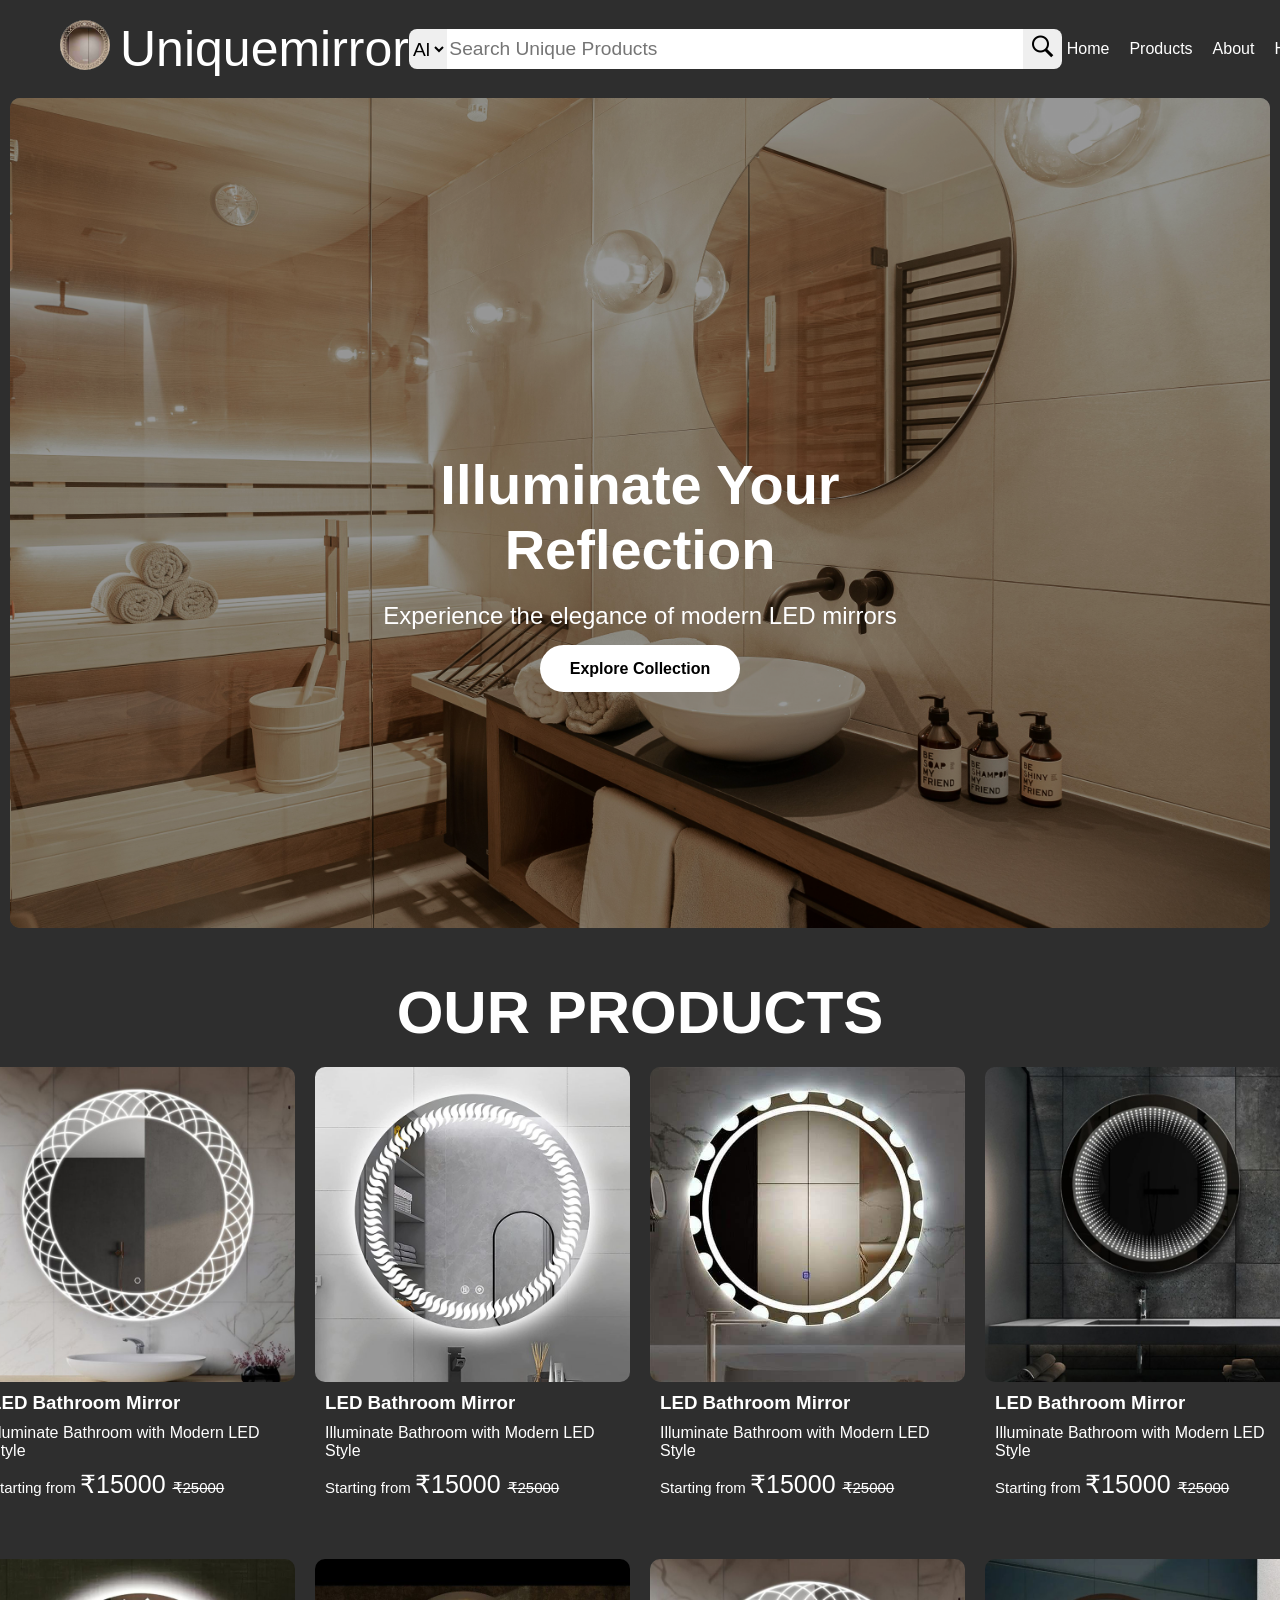
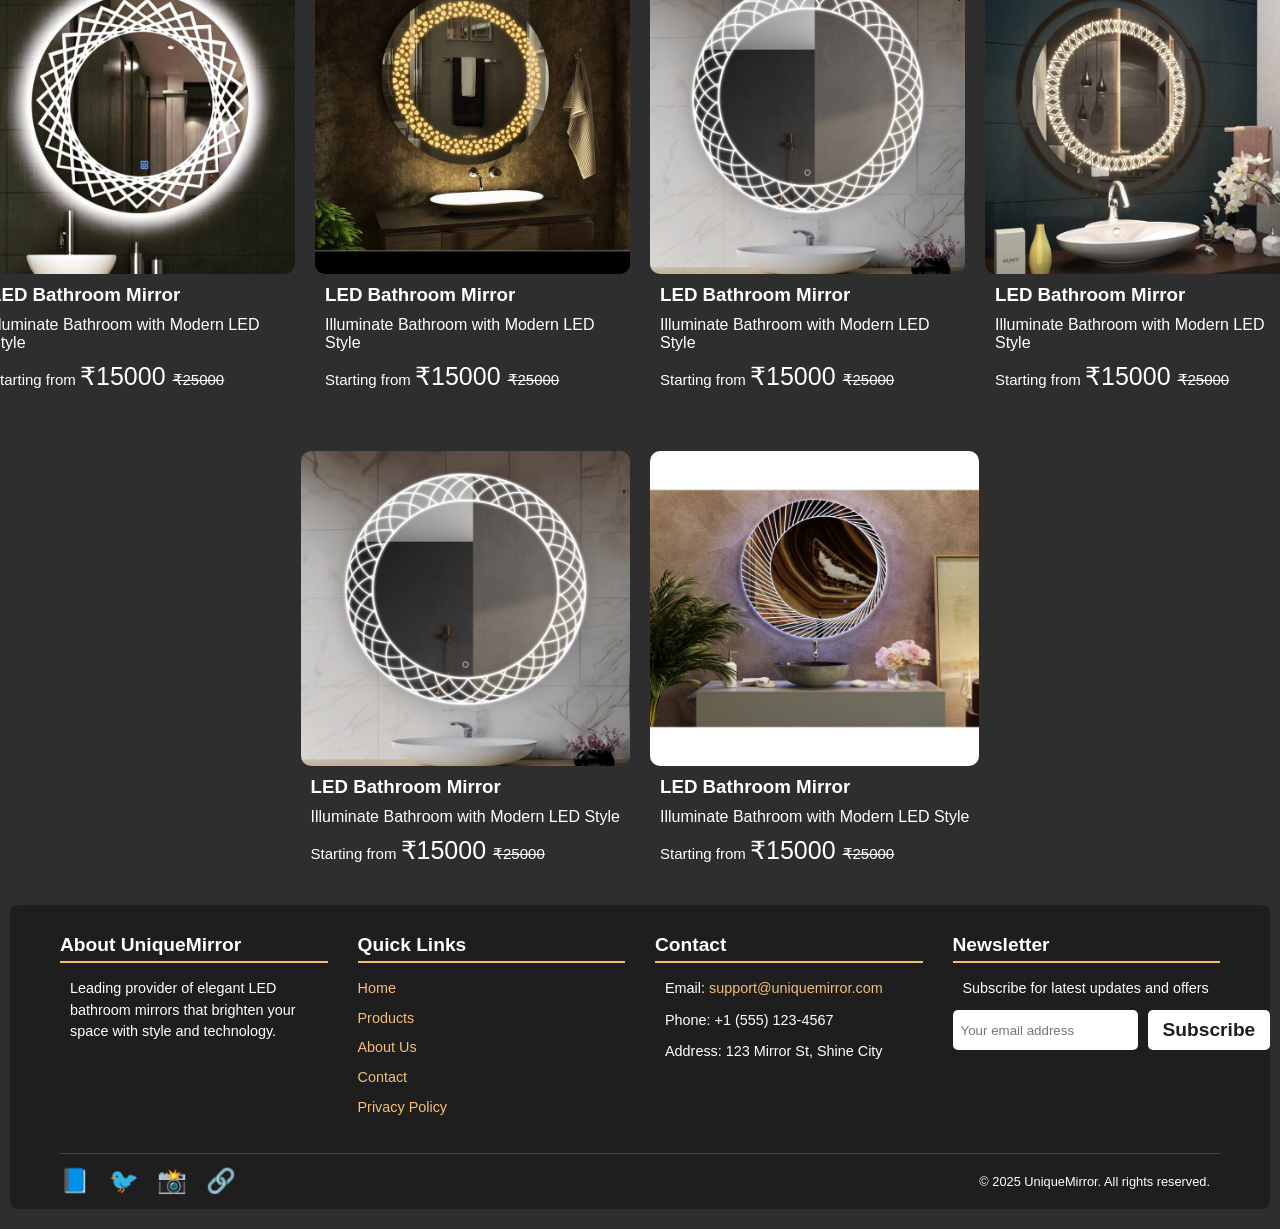
==== index.html @ f6c8e983 "Add files via upload" ====
<!DOCTYPE html>
<html lang="en">

<head>
  <meta charset="UTF-8">
  <meta name="viewport" content="width=device-width, initial-scale=1.0">
  <title>Unique Mirror</title>
  <link rel="stylesheet" href="css/style.css">
</head>

<body>

  <div id="navbar">
    <div id="logo-container">
      <div id="logo">
        <img src="images/logo.jpg" alt="Company logo">
      </div>
      <div id="company-name">
        Uniquemirror
      </div>
    </div>
    <div id="search">
      <select name="" id="">
        <option value="">All</option>
      </select>
      <input type="search" id="search-input" placeholder="Search Unique Products">
      <button><img src="images/search.png" alt=""></button>
    </div>
    <div id="nav-icons">
      <a href="">Home</a>
      <a href="">Products</a>
      <a href="">About</a>
      <a href="">Help</a>
      <a href="">Support</a>
    </div>
  </div>

  <div id="front-banner">
    <div class="banner-overlay">
      <div class="banner-content">
        <h1 class="banner-title">Illuminate Your Reflection</h1>
        <p class="banner-subtitle">Experience the elegance of modern LED mirrors</p>
        <a href="#products" class="banner-btn">Explore Collection</a>
      </div>
    </div>
  </div>


  <h1>
    OUR PRODUCTS
  </h1>
  <div id="products-container">
    <div class="product-row">
      <div class="product">
        <img src="images/f1.jpg" alt="">
        <div class="product-desc">
          <h3 class="title">
            LED Bathroom Mirror
          </h3>
          <p>
            Illuminate Bathroom with Modern LED Style
          </p>
          <div class="price">
            <span style="font-size: 15px;">Starting from </span>&#8377;15000 <span
              style="font-size: 15px;"><del>&#8377;25000</del></span>
          </div>
        </div>
      </div>
      <div class="product">
        <img src="images/f2.jpg" alt="">
        <div class="product-desc">
          <h3 class="title">
            LED Bathroom Mirror
          </h3>
          <p>
            Illuminate Bathroom with Modern LED Style
          </p>
          <div class="price">
            <span style="font-size: 15px;">Starting from </span>&#8377;15000 <span
              style="font-size: 15px;"><del>&#8377;25000</del></span>
          </div>
        </div>
      </div>
      <div class="product">
        <img src="images/f3.jpg" alt="">
        <div class="product-desc">
          <h3 class="title">
            LED Bathroom Mirror
          </h3>
          <p>
            Illuminate Bathroom with Modern LED Style
          </p>
          <div class="price">
            <span style="font-size: 15px;">Starting from </span>&#8377;15000 <span
              style="font-size: 15px;"><del>&#8377;25000</del></span>
          </div>
        </div>
      </div>
      <div class="product">
        <img src="images/f4.jpeg" alt="">
        <div class="product-desc">
          <h3 class="title">
            LED Bathroom Mirror
          </h3>
          <p>
            Illuminate Bathroom with Modern LED Style
          </p>
          <div class="price">
            <span style="font-size: 15px;">Starting from </span>&#8377;15000 <span
              style="font-size: 15px;"><del>&#8377;25000</del></span>
          </div>
        </div>
      </div>
    </div>
    <div class="product-row">
      <div class="product">
        <img src="images/f7.jpg" alt="">
        <div class="product-desc">
          <h3 class="title">
            LED Bathroom Mirror
          </h3>
          <p>
            Illuminate Bathroom with Modern LED Style
          </p>
          <div class="price">
            <span style="font-size: 15px;">Starting from </span>&#8377;15000 <span
              style="font-size: 15px;"><del>&#8377;25000</del></span>
          </div>
        </div>
      </div>
      <div class="product">
        <img src="images/f8.jpg" alt="">
        <div class="product-desc">
          <h3 class="title">
            LED Bathroom Mirror
          </h3>
          <p>
            Illuminate Bathroom with Modern LED Style
          </p>
          <div class="price">
            <span style="font-size: 15px;">Starting from </span>&#8377;15000 <span
              style="font-size: 15px;"><del>&#8377;25000</del></span>
          </div>
        </div>
      </div>
      <div class="product">
        <img src="images/f1.jpg" alt="">
        <div class="product-desc">
          <h3 class="title">
            LED Bathroom Mirror
          </h3>
          <p>
            Illuminate Bathroom with Modern LED Style
          </p>
          <div class="price">
            <span style="font-size: 15px;">Starting from </span>&#8377;15000 <span
              style="font-size: 15px;"><del>&#8377;25000</del></span>
          </div>
        </div>
      </div>
      <div class="product">
        <img src="images/f10.jpg" alt="">
        <div class="product-desc">
          <h3 class="title">
            LED Bathroom Mirror
          </h3>
          <p>
            Illuminate Bathroom with Modern LED Style
          </p>
          <div class="price">
            <span style="font-size: 15px;">Starting from </span>&#8377;15000 <span
              style="font-size: 15px;"><del>&#8377;25000</del></span>
          </div>
        </div>
      </div>
    </div>
    <div class="product-row">
      <div class="product">
        <img src="images/f1.jpg" alt="">
        <div class="product-desc">
          <h3 class="title">
            LED Bathroom Mirror
          </h3>
          <p>
            Illuminate Bathroom with Modern LED Style
          </p>
          <div class="price">
            <span style="font-size: 15px;">Starting from </span>&#8377;15000 <span
              style="font-size: 15px;"><del>&#8377;25000</del></span>
          </div>
        </div>
      </div>
      <div class="product">
        <img src="images/f6.jpg" alt="">
        <div class="product-desc">
          <h3 class="title">
            LED Bathroom Mirror
          </h3>
          <p>
            Illuminate Bathroom with Modern LED Style
          </p>
          <div class="price">
            <span style="font-size: 15px;">Starting from </span>&#8377;15000 <span
              style="font-size: 15px;"><del>&#8377;25000</del></span>
          </div>
        </div>
      </div>
    </div>
  </div>


  <footer id="site-footer">
    <div class="footer-container">
      <div class="footer-section about">
        <h3>About UniqueMirror</h3>
        <p>Leading provider of elegant LED bathroom mirrors that brighten your space with style and technology.</p>
      </div>

      <div class="footer-section links">
        <h3>Quick Links</h3>
        <ul>
          <li><a href="#home">Home</a></li>
          <li><a href="#products">Products</a></li>
          <li><a href="#about">About Us</a></li>
          <li><a href="#contact">Contact</a></li>
          <li><a href="#privacy">Privacy Policy</a></li>
        </ul>
      </div>

      <div class="footer-section contact">
        <h3>Contact</h3>
        <p>Email: <a href="mailto:support@uniquemirror.com">support@uniquemirror.com</a></p>
        <p>Phone: +1 (555) 123-4567</p>
        <p>Address: 123 Mirror St, Shine City</p>
      </div>

      <div class="footer-section newsletter">
        <h3>Newsletter</h3>
        <p>Subscribe for latest updates and offers</p>
        <form id="newsletter-form">
          <input type="email" placeholder="Your email address" required />
          <button type="submit">Subscribe</button>
        </form>
      </div>
    </div>

    <div class="footer-bottom">
      <div class="social-icons">
        <a href="#" aria-label="Facebook">📘</a>
        <a href="#" aria-label="Twitter">🐦</a>
        <a href="#" aria-label="Instagram">📸</a>
        <a href="#" aria-label="LinkedIn">🔗</a>
      </div>
      <p>&copy; 2025 UniqueMirror. All rights reserved.</p>
    </div>
  </footer>


  <script src="js/jquery-min-3.7.1.js"></script>
  <script src="js/script.js"></script>
</body>

</html>
---- css/style.css ----
body {
    background-color: #2e2e2e;
    margin: 0;
    padding: 0;
    font-family: Arial, Helvetica, sans-serif;
}

/*----------Navbar Design----------------*/
#navbar {
    color: white;
    border-radius: 10px;
    padding: 10px 50px;
    margin: 10px;
    display: flex;
    flex-direction: row;
    align-content: center;
    justify-content: space-between;
}

#navbar #logo-container {
    display: flex;
    flex-direction: row;
    align-content: center;
    column-gap: 10px;
}

#navbar #logo-container #logo img {
    height: 50px;
    width: 50px;
    border-radius: 100px;
}

#navbar #logo-container #company-name {
    font-size: 50px;
}

#navbar #search {
    display: flex;
    align-items: center;
}

#navbar #search input,
select,
button {
    width: 45vw;
    font-size: larger;
    outline: none;
    border: none;
    height: 4.5vh;
}

#navbar #search select {
    width: 3vw;
    border-top-left-radius: 8px;
    border-bottom-left-radius: 8px;
}

#navbar #search button {
    width: 3vw;
    border-top-right-radius: 8px;
    border-bottom-right-radius: 8px;
}

#navbar #search button img {
    height: 25px;
    width: 25px;
}

#navbar #search select:hover,
button:hover {
    cursor: pointer;
}

#navbar #nav-icons {
    display: flex;
    flex-direction: row;
    column-gap: 10px;
    align-items: center;
}


#navbar #nav-icons a {
    color: white;
    text-decoration: none;
    padding: 5px;
    border-radius: 5px;
}

#navbar #nav-icons a:hover {
    color: black;
    background-color: white;
}

/*-------------------Front Banner Design-----------------------*/
#front-banner {
    position: relative;
    padding: 10px 50px;
    margin: 10px;
    height: 90vh;
    border-radius: 10px;
    background-image: url("../images/front-banner.jpg");
    background-size: cover;
    background-position: center;
    background-repeat: no-repeat;
    display: flex;
    align-items: center;
    justify-content: center;
    color: white;
}

.banner-overlay {
    position: absolute;
    top: 0;
    left: 0;
    height: 100%;
    width: 100%;
    background-color: rgba(0, 0, 0, 0.4);
    /* overlay */
    border-radius: 10px;
}

.banner-content {
    position: absolute;
    bottom: 250px;
    left: 50%;
    transform: translateX(-50%);
    text-align: center;
    z-index: 1;
    max-width: 80%;
}

.banner-title {
    font-size: 3.5rem;
    margin-bottom: 20px;
    font-weight: bold;
}

.banner-subtitle {
    font-size: 1.5rem;
    margin-bottom: 30px;
}

.banner-btn {
    padding: 15px 30px;
    background-color: white;
    color: black;
    text-decoration: none;
    font-weight: bold;
    border-radius: 30px;
    transition: background-color 0.3s ease;
}

.banner-btn:hover {
    background-color: #e6b800;
}

/*--------- Posts---------------*/
#products-container {
    padding: 10px 50px;
    margin: 10px;
    display: flex;
    flex-direction: column;
    row-gap: 50px;
    align-items: center;
}

h1 {
    font-size: 60px;
    color: white;
    text-align: center;
    padding: 0;
    margin: 0;
    margin-top: 50px;
}

#products-container .product-row {
    display: flex;
    flex-direction: row;
    justify-content: center;
    column-gap: 20px;
    margin: 0;
    padding: 0;
    min-width: 80vw;
}

#products-container .product-row .product {
    display: flex;
    flex-direction: column;
}

#products-container .product-row .product img {
    height: 315px;
    width: auto;
    border-radius: 10px;
}

#products-container .product-row .product .product-desc .title,
p,
.price {
    color: white;
    margin: 10px;
}

#products-container .product-row .product .product-desc .price {
    font-size: 25px;
}

/*---------footer------------------*/
#site-footer {
    background-color: #1e1e1e;
    color: #ffffff;
    padding: 10px 50px;
    margin: 20px 10px;
    border-radius: 8px;
    font-family: Arial, sans-serif;
}

.footer-container {
    display: flex;
    flex-wrap: wrap;
    justify-content: space-between;
    gap: 30px;
    margin-bottom: 20px;
}

.footer-section {
    flex: 1 1 200px;
    min-width: 180px;
}

.footer-section h3 {
    margin-bottom: 15px;
    font-size: 1.2rem;
    border-bottom: 2px solid #f4bf75;
    padding-bottom: 5px;
}

.footer-section p,
.footer-section ul {
    font-size: 0.9rem;
    line-height: 1.5;
}

.footer-section ul {
    list-style: none;
    padding: 0;
}

.footer-section ul li {
    margin-bottom: 8px;
}

.footer-section ul li a {
    color: #f4bf75;
    text-decoration: none;
}

.footer-section ul li a:hover {
    text-decoration: underline;
}

.footer-section a {
    color: #f4bf75;
    text-decoration: none;
}

.footer-section a:hover {
    text-decoration: underline;
}

#newsletter-form {
    display: flex;
    gap: 10px;
}

#newsletter-form input[type="email"] {
    flex: 1;
    padding: 8px;
    border-radius: 5px;
    border: none;
}

#newsletter-form button {
    padding: 8px 15px;
    border: none;
    background-color: white;
    color: #1e1e1e;
    font-weight: bold;
    border-radius: 5px;
    cursor: pointer;
    transition: background-color 0.3s ease;
}

#newsletter-form button:hover {
    background-color: #e6ac47;
}

.footer-bottom {
    border-top: 1px solid #444;
    padding-top: 10px;
    display: flex;
    flex-wrap: wrap;
    justify-content: space-between;
    align-items: center;
    font-size: 0.8rem;
}

.social-icons a {
    font-size: 1.5rem;
    margin-right: 15px;
    color: #f4bf75;
    text-decoration: none;
    transition: color 0.3s ease;
}

.social-icons a:hover {
    color: #e6ac47;
}

/* Responsive */

@media (max-width: 600px) {
    .footer-container {
        flex-direction: column;
        gap: 20px;
    }

    .footer-bottom {
        flex-direction: column;
        gap: 10px;
        text-align: center;
    }

    .social-icons {
        justify-content: center;
    }
}

/*-------media queries------*/
@media (max-width: 992px) {

    /* Navbar - stack logo and links */
    #navbar {
        flex-direction: column;
        align-items: center;
        gap: 15px;
        text-align: center;
    }

    #navbar #logo-container {
        justify-content: center;
    }

    #navbar #logo-container #company-name {
        font-size: 50px;
    }

    #navbar #search input {
        width: 70vw;
    }

    #navbar #search button {
        width: 10vw;
    }

    #navbar #search select {
        width: 10vw;
    }

    #navbar #nav-icons {
        flex-wrap: wrap;
        justify-content: center;
        row-gap: 10px;
        display: none;
    }

    /* Front banner text */
    #front-banner {
        margin: 0;
        height: 80vh;
        border-radius: 0px;
        margin-top: 0;
    }

    .banner-overlay {
        border-radius: 0;
    }

    .banner-title {
        font-size: 2.5rem;
    }

    .banner-subtitle {
        font-size: 1.2rem;
    }

    .banner-content {
        bottom: 150px;
        max-width: 95%;
    }

    /* Product Section */
    #products-container .product-row {
        display: flex;
        margin: 0;
        padding: 0;
        min-width: 98vw;
        flex-wrap: wrap;
        justify-content: center;
        align-items: center;
        gap: 10px;
        row-gap: 50px;
    }

    .product-desc p {
        display: none;
    }

    .price>span:first-of-type {
        display: none;
    }


    #products-container .product {
        flex: 0 1 calc(50% - 30px);
        /* 2 per row with 30px gap */
        box-sizing: border-box;
    }

    #products-container .product-row .product img {
        height: auto;
        width: 45vw;
    }

    h1 {
        font-size: 40px;
    }
}

@media (max-width: 600px) {

    /* Front Banner button and layout */
    .banner-title {
        font-size: 2rem;
    }

    .banner-subtitle {
        font-size: 1rem;
    }

    .banner-btn {
        padding: 10px 20px;
        font-size: 0.9rem;
    }

    /* Product section heading */
    h1 {
        font-size: 32px;
    }

    /* Footer */
    #site-footer {
        padding: 20px;
    }

    .footer-container {
        flex-direction: column;
        gap: 20px;
        text-align: center;
    }

    .footer-bottom {
        flex-direction: column;
        gap: 10px;
        text-align: center;
    }

    .social-icons {
        justify-content: center;
    }

    #newsletter-form {
        flex-direction: column;
    }

    #newsletter-form input[type="email"],
    #newsletter-form button {
        width: 100%;
    }
}
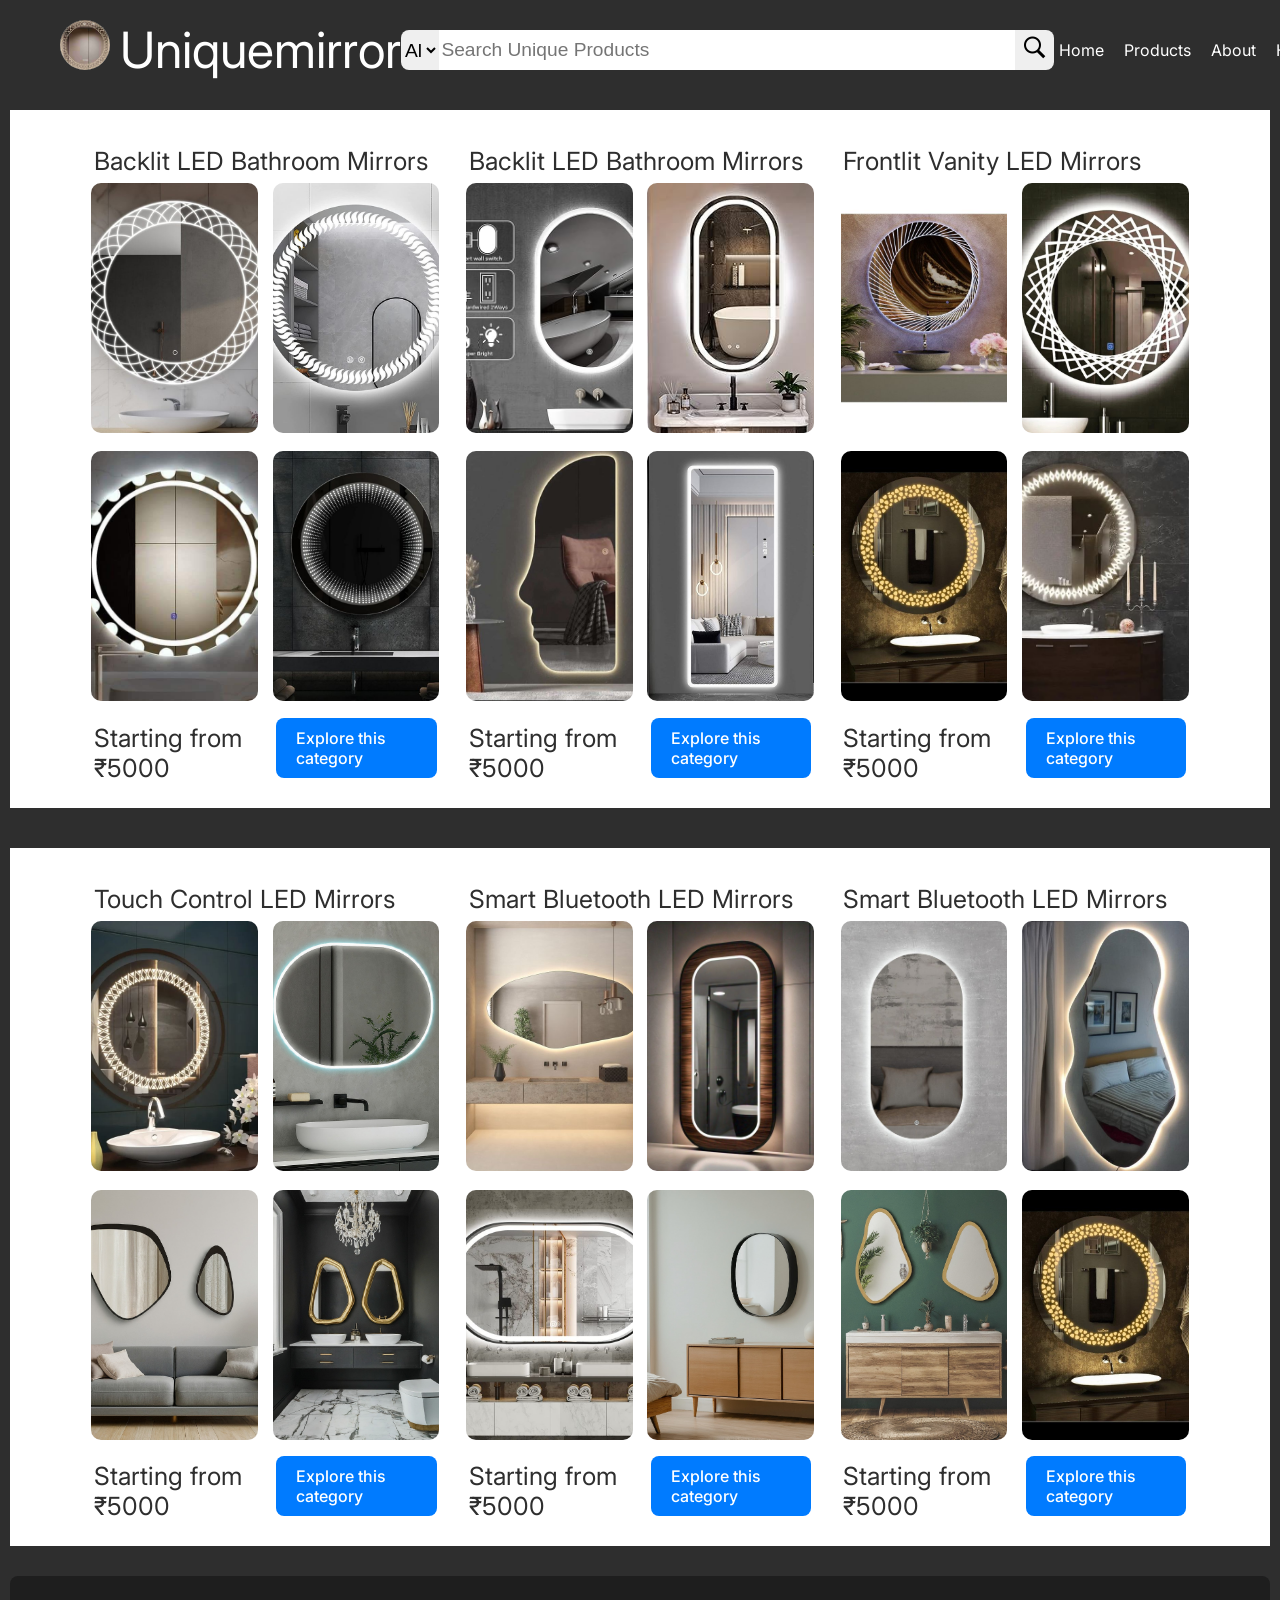
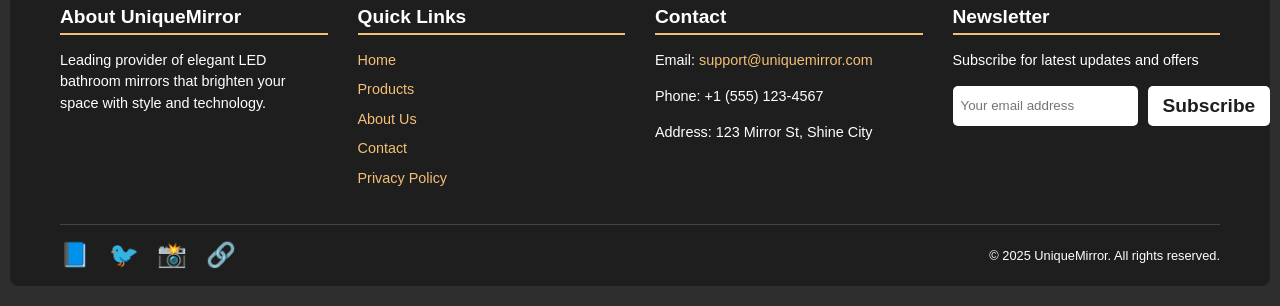
==== commit f22708db: "updated the home page to display 4 images of each category with 3 categories per row. only for deskt" ====
--- a/index.html
+++ b/index.html
@@ -46,168 +46,199 @@
   </div>
 
 
-  <h1>
-    OUR PRODUCTS
-  </h1>
   <div id="products-container">
     <div class="product-row">
-      <div class="product">
-        <img src="images/f1.jpg" alt="">
-        <div class="product-desc">
-          <h3 class="title">
-            LED Bathroom Mirror
-          </h3>
-          <p>
-            Illuminate Bathroom with Modern LED Style
-          </p>
-          <div class="price">
-            <span style="font-size: 15px;">Starting from </span>&#8377;15000 <span
-              style="font-size: 15px;"><del>&#8377;25000</del></span>
-          </div>
-        </div>
-      </div>
-      <div class="product">
-        <img src="images/f2.jpg" alt="">
-        <div class="product-desc">
-          <h3 class="title">
-            LED Bathroom Mirror
-          </h3>
-          <p>
-            Illuminate Bathroom with Modern LED Style
-          </p>
-          <div class="price">
-            <span style="font-size: 15px;">Starting from </span>&#8377;15000 <span
-              style="font-size: 15px;"><del>&#8377;25000</del></span>
-          </div>
-        </div>
-      </div>
-      <div class="product">
-        <img src="images/f3.jpg" alt="">
-        <div class="product-desc">
-          <h3 class="title">
-            LED Bathroom Mirror
-          </h3>
-          <p>
-            Illuminate Bathroom with Modern LED Style
-          </p>
-          <div class="price">
-            <span style="font-size: 15px;">Starting from </span>&#8377;15000 <span
-              style="font-size: 15px;"><del>&#8377;25000</del></span>
-          </div>
-        </div>
-      </div>
-      <div class="product">
-        <img src="images/f4.jpeg" alt="">
-        <div class="product-desc">
-          <h3 class="title">
-            LED Bathroom Mirror
-          </h3>
-          <p>
-            Illuminate Bathroom with Modern LED Style
-          </p>
-          <div class="price">
-            <span style="font-size: 15px;">Starting from </span>&#8377;15000 <span
-              style="font-size: 15px;"><del>&#8377;25000</del></span>
-          </div>
-        </div>
-      </div>
+      <div class="product-section">
+        <div class="header">
+          <h3>
+            Backlit LED Bathroom Mirrors
+          </h3>
+        </div>
+        <div class="products">
+          <div class="product">
+            <img src="images/f1.jpg" alt="">
+
+          </div>
+          <div class="product">
+            <img src="images/f2.jpg" alt="">
+
+          </div>
+          <div class="product">
+            <img src="images/f3.jpg" alt="">
+
+          </div>
+          <div class="product">
+            <img src="images/f4.jpeg" alt="">
+
+          </div>
+        </div>
+        <div class="footer">
+          <h3>
+            Starting from &#8377;5000
+          </h3>
+          <a href="">Explore this category</a>
+        </div>
+      </div>
+      <div class="product-section">
+        <div class="header">
+          <h3>
+            Backlit LED Bathroom Mirrors
+          </h3>
+        </div>
+        <div class="products">
+          <div class="product">
+            <img src="images/71tDdgUrb2L._SX522_.jpg" alt="">
+
+          </div>
+          <div class="product">
+            <img src="images/d5f10a5d-cf49-49bd-ae39-68ec2feb2c6a.jpg" alt="">
+
+          </div>
+          <div class="product">
+            <img src="images/download (2).jpg" alt="">
+
+          </div>
+          <div class="product">
+            <img src="images/Full Length Wall-Mounted Mirror with LED Lighted.jpg" alt="">
+
+          </div>
+        </div>
+        <div class="footer">
+          <h3>
+            Starting from &#8377;5000
+          </h3>
+          <a href="">Explore this category</a>
+        </div>
+      </div>
+      <div class="product-section">
+        <div class="header">
+          <h3>
+            Frontlit Vanity LED Mirrors
+          </h3>
+        </div>
+        <div class="products">
+          <div class="product">
+            <img src="images/f6.jpg" alt="">
+
+          </div>
+          <div class="product">
+            <img src="images/f7.jpg" alt="">
+
+          </div>
+          <div class="product">
+            <img src="images/f8.jpg" alt="">
+
+          </div>
+          <div class="product">
+            <img src="images/f9.jpg" alt="">
+
+          </div>
+        </div>
+        <div class="footer">
+          <h3>
+            Starting from &#8377;5000
+          </h3>
+          <a href="">Explore this category</a>
+        </div>
+      </div>
+
     </div>
     <div class="product-row">
-      <div class="product">
-        <img src="images/f7.jpg" alt="">
-        <div class="product-desc">
-          <h3 class="title">
-            LED Bathroom Mirror
-          </h3>
-          <p>
-            Illuminate Bathroom with Modern LED Style
-          </p>
-          <div class="price">
-            <span style="font-size: 15px;">Starting from </span>&#8377;15000 <span
-              style="font-size: 15px;"><del>&#8377;25000</del></span>
-          </div>
-        </div>
-      </div>
-      <div class="product">
-        <img src="images/f8.jpg" alt="">
-        <div class="product-desc">
-          <h3 class="title">
-            LED Bathroom Mirror
-          </h3>
-          <p>
-            Illuminate Bathroom with Modern LED Style
-          </p>
-          <div class="price">
-            <span style="font-size: 15px;">Starting from </span>&#8377;15000 <span
-              style="font-size: 15px;"><del>&#8377;25000</del></span>
-          </div>
-        </div>
-      </div>
-      <div class="product">
-        <img src="images/f1.jpg" alt="">
-        <div class="product-desc">
-          <h3 class="title">
-            LED Bathroom Mirror
-          </h3>
-          <p>
-            Illuminate Bathroom with Modern LED Style
-          </p>
-          <div class="price">
-            <span style="font-size: 15px;">Starting from </span>&#8377;15000 <span
-              style="font-size: 15px;"><del>&#8377;25000</del></span>
-          </div>
-        </div>
-      </div>
-      <div class="product">
-        <img src="images/f10.jpg" alt="">
-        <div class="product-desc">
-          <h3 class="title">
-            LED Bathroom Mirror
-          </h3>
-          <p>
-            Illuminate Bathroom with Modern LED Style
-          </p>
-          <div class="price">
-            <span style="font-size: 15px;">Starting from </span>&#8377;15000 <span
-              style="font-size: 15px;"><del>&#8377;25000</del></span>
-          </div>
-        </div>
-      </div>
-    </div>
-    <div class="product-row">
-      <div class="product">
-        <img src="images/f1.jpg" alt="">
-        <div class="product-desc">
-          <h3 class="title">
-            LED Bathroom Mirror
-          </h3>
-          <p>
-            Illuminate Bathroom with Modern LED Style
-          </p>
-          <div class="price">
-            <span style="font-size: 15px;">Starting from </span>&#8377;15000 <span
-              style="font-size: 15px;"><del>&#8377;25000</del></span>
-          </div>
-        </div>
-      </div>
-      <div class="product">
-        <img src="images/f6.jpg" alt="">
-        <div class="product-desc">
-          <h3 class="title">
-            LED Bathroom Mirror
-          </h3>
-          <p>
-            Illuminate Bathroom with Modern LED Style
-          </p>
-          <div class="price">
-            <span style="font-size: 15px;">Starting from </span>&#8377;15000 <span
-              style="font-size: 15px;"><del>&#8377;25000</del></span>
-          </div>
+      <div class="product-section">
+        <div class="header">
+          <h3>
+            Touch Control LED Mirrors
+          </h3>
+        </div>
+        <div class="products">
+          <div class="product">
+            <img src="images/f10.jpg" alt="">
+
+          </div>
+          <div class="product">
+            <img src="images/Gemini_Generated_Image_m4g2ocm4g2ocm4g2.jpg" alt="">
+
+          </div>
+          <div class="product">
+            <img src="images/Gemini_Generated_Image_pxr3mmpxr3mmpxr3.jpg" alt="">
+
+          </div>
+          <div class="product">
+            <img src="images/Gemini_Generated_Image_pxr3mopxr3mopxr3.jpg" alt="">
+
+          </div>
+        </div>
+        <div class="footer">
+          <h3>
+            Starting from &#8377;5000
+          </h3>
+          <a href="">Explore this category</a>
+        </div>
+      </div>
+      <div class="product-section">
+        <div class="header">
+          <h3>
+            Smart Bluetooth LED Mirrors
+          </h3>
+        </div>
+        <div class="products">
+          <div class="product">
+            <img src="images/Sile Irregular Wall LED Mirror Asymmetrical Design Home Mirror Aesthetic Bathroom Mirror Unique Mirror - Etsy.jpg" alt="">
+
+          </div>
+          <div class="product">
+            <img src="images/Round mirror adds a touch of softness and elegance to the space, reflecting the beauty of the room.jpg" alt="">
+
+          </div>
+          <div class="product">
+            <img src="images/Niccy LED Oval Bathroom Mirror with Stepless Dimmable, 24x40 Lighted Vanity Mirror for Wall Mounted Vanity LED Mirror with Frame Anti-Fog Memory LED Smart Mirror(Horizontal_Vertical).jpg" alt="">
+
+          </div>
+          <div class="product">
+            <img src="images/Gemini_Generated_Image_x0ozn2x0ozn2x0oz.jpg" alt="">
+
+          </div>
+        </div>
+        <div class="footer">
+          <h3>
+            Starting from &#8377;5000
+          </h3>
+          <a href="">Explore this category</a>
+        </div>
+      </div>
+      <div class="product-section">
+        <div class="header">
+          <h3>
+            Smart Bluetooth LED Mirrors
+          </h3>
+        </div>
+        <div class="products">
+          <div class="product">
+            <img src="images/Noosa Led Mirror 900x450mm Oval Daylight 6000K.jpg" alt="">
+
+          </div>
+          <div class="product">
+            <img src="images/Irregular Shaped Mirror, Modern Asymmetrical Mirror, Wall Mirror, Aesthetic Bathroom Mirror, Modern Home Decor, Modern Entryway Mirror.jpg" alt="">
+
+          </div>
+          <div class="product">
+            <img src="images/Gemini_Generated_Image_w2rgwuw2rgwuw2rg.jpg" alt="">
+
+          </div>
+          <div class="product">
+            <img src="images/f8.jpg" alt="">
+
+          </div>
+        </div>
+        <div class="footer">
+          <h3>
+            Starting from &#8377;5000
+          </h3>
+          <a href="">Explore this category</a>
         </div>
       </div>
     </div>
   </div>
-
 
   <footer id="site-footer">
     <div class="footer-container">
--- a/css/style.css
+++ b/css/style.css
@@ -1,8 +1,10 @@
+@import url('https://fonts.googleapis.com/css2?family=Inter:ital,opsz,wght@0,14..32,100..900;1,14..32,100..900&family=Roboto+Slab:wght@100..900&display=swap');
+
 body {
     background-color: #2e2e2e;
     margin: 0;
     padding: 0;
-    font-family: Arial, Helvetica, sans-serif;
+    font-family: "Inter", sans-serif;
 }
 
 /*----------Navbar Design----------------*/
@@ -102,7 +104,7 @@
     background-size: cover;
     background-position: center;
     background-repeat: no-repeat;
-    display: flex;
+    display: none;
     align-items: center;
     justify-content: center;
     color: white;
@@ -155,54 +157,103 @@
 }
 
 /*--------- Posts---------------*/
+
 #products-container {
-    padding: 10px 50px;
+    display: flex;
+    align-content: center;
+    justify-content: center;
+    flex-direction: column;
+    row-gap: 20px;
+}
+
+#products-container .product-row {
+    display: flex;
+    flex-wrap: wrap;
+    gap: 1%;
+    justify-content: center;
+    align-items: center;
+    align-content: center;
+    background-color: white;
+    padding: 2%;
     margin: 10px;
+}
+
+#products-container .product-row .product-section {
+    flex: 0 0 30%;
+    box-sizing: border-box;
+    border-radius: 10px;
     display: flex;
     flex-direction: column;
-    row-gap: 50px;
-    align-items: center;
-}
-
-h1 {
-    font-size: 60px;
-    color: white;
-    text-align: center;
-    padding: 0;
+    justify-content: center;
+    align-content: center;
+}
+
+#products-container .product-row .product-section h3 {
+    color: #2e2e2e;
+    padding: 10px;
+    padding-bottom: 0px;
     margin: 0;
-    margin-top: 50px;
-}
-
-#products-container .product-row {
+    font-size: 25px;
+    font-weight: normal;
+}
+
+#products-container .product-row .product-section .products {
+    display: flex;
+    flex-wrap: wrap;
+    justify-content: center;
+    align-items: center;
+    align-content: center;
+}
+
+
+#products-container .product-row .product-section .product {
+    flex: 0 0 50%;
+    box-sizing: border-box;
+    padding: 2%;
+    color: white;
+    font-family: 'Segoe UI', Tahoma, Geneva, Verdana, sans-serif;
+    font-family: Verdana, Geneva, Tahoma, sans-serif;
+}
+
+#products-container .product-row .product-section .product img {
+    width: 100%;
+    border-radius: 10px;
+    height: 250px;
+    object-fit: cover;
+}
+
+#products-container .product-row .product-section .footer {
     display: flex;
     flex-direction: row;
-    justify-content: center;
-    column-gap: 20px;
-    margin: 0;
-    padding: 0;
-    min-width: 80vw;
-}
-
-#products-container .product-row .product {
-    display: flex;
-    flex-direction: column;
-}
-
-#products-container .product-row .product img {
-    height: 315px;
-    width: auto;
-    border-radius: 10px;
-}
-
-#products-container .product-row .product .product-desc .title,
-p,
-.price {
-    color: white;
-    margin: 10px;
-}
-
-#products-container .product-row .product .product-desc .price {
-    font-size: 25px;
+    align-items: center;
+    align-content: center;
+    justify-content: end;
+    padding-right: 10px;
+}
+
+.footer a {
+    padding: 10px 20px;
+    background-color: #007bff;
+    /* Bootstrap Primary */
+    color: white;
+    text-decoration: none;
+    border-radius: 8px;
+    font-weight: 500;
+    transition: background-color 0.3s ease;
+}
+
+
+
+
+@media only screen and (max-width:768px) {
+    #products-container .product-row .product-section {
+        flex: 0 0 100%;
+        margin: 5%;
+    }
+
+    #products-container .product-row .product-section .product {
+        font-size: 13px;
+    }
 }
 
 /*---------footer------------------*/
@@ -315,176 +366,4 @@
 
 .social-icons a:hover {
     color: #e6ac47;
-}
-
-/* Responsive */
-
-@media (max-width: 600px) {
-    .footer-container {
-        flex-direction: column;
-        gap: 20px;
-    }
-
-    .footer-bottom {
-        flex-direction: column;
-        gap: 10px;
-        text-align: center;
-    }
-
-    .social-icons {
-        justify-content: center;
-    }
-}
-
-/*-------media queries------*/
-@media (max-width: 992px) {
-
-    /* Navbar - stack logo and links */
-    #navbar {
-        flex-direction: column;
-        align-items: center;
-        gap: 15px;
-        text-align: center;
-    }
-
-    #navbar #logo-container {
-        justify-content: center;
-    }
-
-    #navbar #logo-container #company-name {
-        font-size: 50px;
-    }
-
-    #navbar #search input {
-        width: 70vw;
-    }
-
-    #navbar #search button {
-        width: 10vw;
-    }
-
-    #navbar #search select {
-        width: 10vw;
-    }
-
-    #navbar #nav-icons {
-        flex-wrap: wrap;
-        justify-content: center;
-        row-gap: 10px;
-        display: none;
-    }
-
-    /* Front banner text */
-    #front-banner {
-        margin: 0;
-        height: 80vh;
-        border-radius: 0px;
-        margin-top: 0;
-    }
-
-    .banner-overlay {
-        border-radius: 0;
-    }
-
-    .banner-title {
-        font-size: 2.5rem;
-    }
-
-    .banner-subtitle {
-        font-size: 1.2rem;
-    }
-
-    .banner-content {
-        bottom: 150px;
-        max-width: 95%;
-    }
-
-    /* Product Section */
-    #products-container .product-row {
-        display: flex;
-        margin: 0;
-        padding: 0;
-        min-width: 98vw;
-        flex-wrap: wrap;
-        justify-content: center;
-        align-items: center;
-        gap: 10px;
-        row-gap: 50px;
-    }
-
-    .product-desc p {
-        display: none;
-    }
-
-    .price>span:first-of-type {
-        display: none;
-    }
-
-
-    #products-container .product {
-        flex: 0 1 calc(50% - 30px);
-        /* 2 per row with 30px gap */
-        box-sizing: border-box;
-    }
-
-    #products-container .product-row .product img {
-        height: auto;
-        width: 45vw;
-    }
-
-    h1 {
-        font-size: 40px;
-    }
-}
-
-@media (max-width: 600px) {
-
-    /* Front Banner button and layout */
-    .banner-title {
-        font-size: 2rem;
-    }
-
-    .banner-subtitle {
-        font-size: 1rem;
-    }
-
-    .banner-btn {
-        padding: 10px 20px;
-        font-size: 0.9rem;
-    }
-
-    /* Product section heading */
-    h1 {
-        font-size: 32px;
-    }
-
-    /* Footer */
-    #site-footer {
-        padding: 20px;
-    }
-
-    .footer-container {
-        flex-direction: column;
-        gap: 20px;
-        text-align: center;
-    }
-
-    .footer-bottom {
-        flex-direction: column;
-        gap: 10px;
-        text-align: center;
-    }
-
-    .social-icons {
-        justify-content: center;
-    }
-
-    #newsletter-form {
-        flex-direction: column;
-    }
-
-    #newsletter-form input[type="email"],
-    #newsletter-form button {
-        width: 100%;
-    }
 }
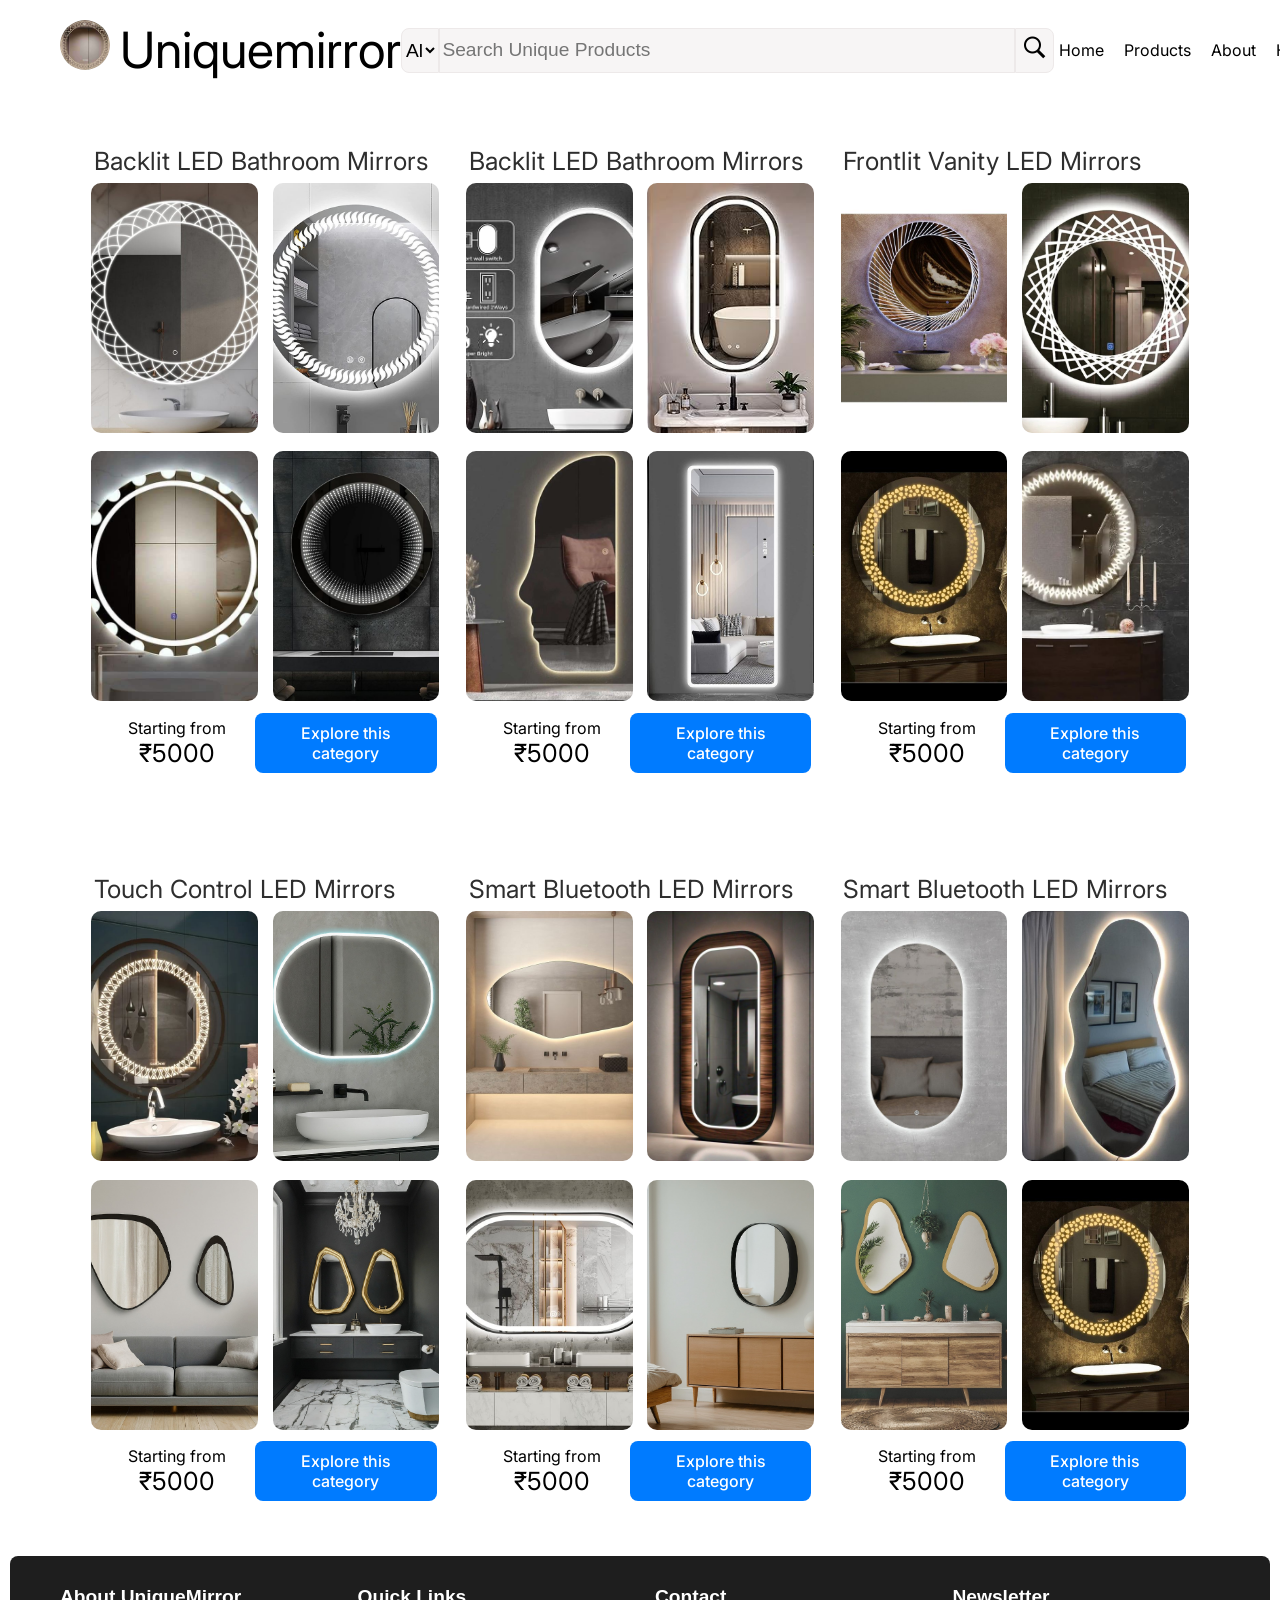
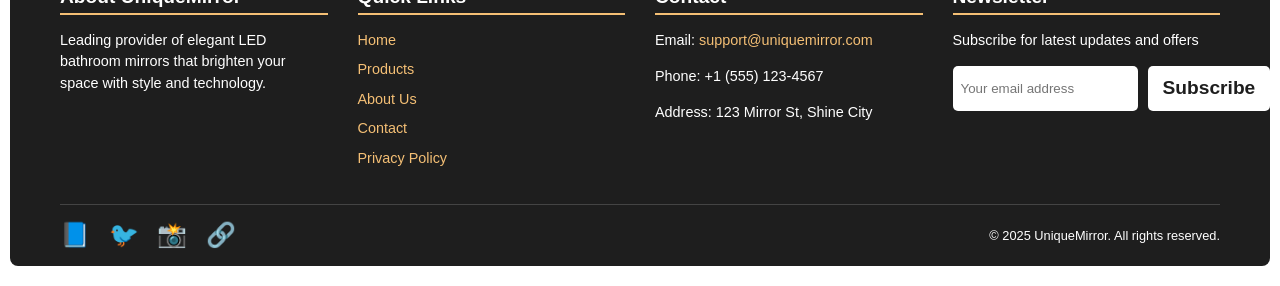
==== commit eb9fb470: "changed the theme, made required changes in css, removed need for an extra page for mobile, separate" ====
--- a/index.html
+++ b/index.html
@@ -2,10 +2,22 @@
 <html lang="en">
 
 <head>
+  <script src="js/jquery-min-3.7.1.js"></script>
+  <!-- <script>
+    $(document).ready(function () {
+      if (/Mobi|Android|iPhone|iPad|iPod|BlackBerry|IEMobile|Opera Mini/i.test(navigator.userAgent)) {
+        // If it's a mobile device, redirect
+        window.location.href = "indexMobile.html"; // Replace with your mobile page URL
+      }
+    });
+  </script> -->
   <meta charset="UTF-8">
   <meta name="viewport" content="width=device-width, initial-scale=1.0">
   <title>Unique Mirror</title>
-  <link rel="stylesheet" href="css/style.css">
+  <link rel="stylesheet" href="css/global.css">
+  <link rel="stylesheet" href="css/navbar.css">
+  <link rel="stylesheet" href="css/products.css">
+  <link rel="stylesheet" href="css/footer.css">
 </head>
 
 <body>
@@ -35,7 +47,7 @@
     </div>
   </div>
 
-  <div id="front-banner">
+  <div id="front-banner" style="display: none;">
     <div class="banner-overlay">
       <div class="banner-content">
         <h1 class="banner-title">Illuminate Your Reflection</h1>
@@ -73,10 +85,10 @@
           </div>
         </div>
         <div class="footer">
-          <h3>
-            Starting from &#8377;5000
-          </h3>
-          <a href="">Explore this category</a>
+          <span>
+            Starting from <span class="price">&#8377;5000</span>
+          </span>
+          <a href="allProducts.html?category=all">Explore this category</a>
         </div>
       </div>
       <div class="product-section">
@@ -104,10 +116,10 @@
           </div>
         </div>
         <div class="footer">
-          <h3>
-            Starting from &#8377;5000
-          </h3>
-          <a href="">Explore this category</a>
+          <span>
+            Starting from <span class="price">&#8377;5000</span>
+          </span>
+          <a href="allProducts.html?category=all">Explore this category</a>
         </div>
       </div>
       <div class="product-section">
@@ -135,10 +147,10 @@
           </div>
         </div>
         <div class="footer">
-          <h3>
-            Starting from &#8377;5000
-          </h3>
-          <a href="">Explore this category</a>
+          <span>
+            Starting from <span class="price">&#8377;5000</span>
+          </span>
+          <a href="allProducts.html?category=all">Explore this category</a>
         </div>
       </div>
 
@@ -169,10 +181,10 @@
           </div>
         </div>
         <div class="footer">
-          <h3>
-            Starting from &#8377;5000
-          </h3>
-          <a href="">Explore this category</a>
+          <span>
+            Starting from <span class="price">&#8377;5000</span>
+          </span>
+          <a href="allProducts.html?category=all">Explore this category</a>
         </div>
       </div>
       <div class="product-section">
@@ -183,15 +195,21 @@
         </div>
         <div class="products">
           <div class="product">
-            <img src="images/Sile Irregular Wall LED Mirror Asymmetrical Design Home Mirror Aesthetic Bathroom Mirror Unique Mirror - Etsy.jpg" alt="">
-
-          </div>
-          <div class="product">
-            <img src="images/Round mirror adds a touch of softness and elegance to the space, reflecting the beauty of the room.jpg" alt="">
-
-          </div>
-          <div class="product">
-            <img src="images/Niccy LED Oval Bathroom Mirror with Stepless Dimmable, 24x40 Lighted Vanity Mirror for Wall Mounted Vanity LED Mirror with Frame Anti-Fog Memory LED Smart Mirror(Horizontal_Vertical).jpg" alt="">
+            <img
+              src="images/Sile Irregular Wall LED Mirror Asymmetrical Design Home Mirror Aesthetic Bathroom Mirror Unique Mirror - Etsy.jpg"
+              alt="">
+
+          </div>
+          <div class="product">
+            <img
+              src="images/Round mirror adds a touch of softness and elegance to the space, reflecting the beauty of the room.jpg"
+              alt="">
+
+          </div>
+          <div class="product">
+            <img
+              src="images/Niccy LED Oval Bathroom Mirror with Stepless Dimmable, 24x40 Lighted Vanity Mirror for Wall Mounted Vanity LED Mirror with Frame Anti-Fog Memory LED Smart Mirror(Horizontal_Vertical).jpg"
+              alt="">
 
           </div>
           <div class="product">
@@ -200,10 +218,10 @@
           </div>
         </div>
         <div class="footer">
-          <h3>
-            Starting from &#8377;5000
-          </h3>
-          <a href="">Explore this category</a>
+          <span>
+            Starting from <span class="price">&#8377;5000</span>
+          </span>
+          <a href="allProducts.html?category=all">Explore this category</a>
         </div>
       </div>
       <div class="product-section">
@@ -218,7 +236,9 @@
 
           </div>
           <div class="product">
-            <img src="images/Irregular Shaped Mirror, Modern Asymmetrical Mirror, Wall Mirror, Aesthetic Bathroom Mirror, Modern Home Decor, Modern Entryway Mirror.jpg" alt="">
+            <img
+              src="images/Irregular Shaped Mirror, Modern Asymmetrical Mirror, Wall Mirror, Aesthetic Bathroom Mirror, Modern Home Decor, Modern Entryway Mirror.jpg"
+              alt="">
 
           </div>
           <div class="product">
@@ -231,10 +251,10 @@
           </div>
         </div>
         <div class="footer">
-          <h3>
-            Starting from &#8377;5000
-          </h3>
-          <a href="">Explore this category</a>
+          <span>
+            Starting from <span class="price">&#8377;5000</span>
+          </span>
+          <a href="allProducts.html?category=all">Explore this category</a>
         </div>
       </div>
     </div>
@@ -287,7 +307,7 @@
   </footer>
 
 
-  <script src="js/jquery-min-3.7.1.js"></script>
+
   <script src="js/script.js"></script>
 </body>
 
--- a/css/global.css
+++ b/css/global.css
@@ -0,0 +1,7 @@
+@import url('https://fonts.googleapis.com/css2?family=Inter:ital,opsz,wght@0,14..32,100..900;1,14..32,100..900&family=Roboto+Slab:wght@100..900&display=swap');
+
+body {
+    margin: 0;
+    padding: 0;
+    font-family: "Inter", sans-serif;
+}
--- a/css/navbar.css
+++ b/css/navbar.css
@@ -0,0 +1,140 @@
+/*----------Navbar Design----------------*/
+#navbar {
+    border-radius: 10px;
+    padding: 10px 50px;
+    margin: 10px;
+    display: flex;
+    flex-direction: row;
+    align-content: center;
+    justify-content: space-between;
+}
+
+#navbar #logo-container {
+    display: flex;
+    flex-direction: row;
+    align-content: center;
+    column-gap: 10px;
+}
+
+#navbar #logo-container #logo img {
+    height: 50px;
+    width: 50px;
+    border-radius: 100px;
+}
+
+#navbar #logo-container #company-name {
+    font-size: 50px;
+}
+
+#navbar #search {
+    display: flex;
+    align-items: center;
+}
+
+#navbar #search input,
+select,
+button {
+    width: 45vw;
+    font-size: larger;
+    outline: none;
+    border: 1px solid #ede9e9;
+    background-color: #f7f5f5;
+    height: 5.0vh;
+}
+
+#navbar #search select {
+    width: 3vw;
+    border-top-left-radius: 8px;
+    border-bottom-left-radius: 8px;
+}
+
+#navbar #search button {
+    width: 3vw;
+    border-top-right-radius: 8px;
+    border-bottom-right-radius: 8px;
+}
+
+#navbar #search button img {
+    height: 25px;
+    width: 25px;
+}
+
+#navbar #search select:hover,
+button:hover {
+    cursor: pointer;
+}
+
+#navbar #nav-icons {
+    display: flex;
+    flex-direction: row;
+    column-gap: 10px;
+    align-items: center;
+}
+
+
+#navbar #nav-icons a {
+    color: black;
+    text-decoration: none;
+    padding: 5px;
+    border-radius: 5px;
+}
+
+#navbar #nav-icons a:hover {
+    background-color: #f7f5f5;
+}
+
+@media only screen and (max-width:768px) {
+
+    /*----------Navbar Design----------------*/
+    @media only screen and (max-width:768px) {
+        #navbar {
+            flex-direction: column;
+            row-gap: 5px;
+            padding: 0;
+        }
+
+        #navbar #logo-container {
+            align-items: center;
+            column-gap: 5px;
+        }
+
+        #navbar #logo-container #logo img {
+            height: 40px;
+            width: 40px;
+        }
+
+        #navbar #logo-container #company-name {
+            font-size: 30px;
+        }
+
+
+        #navbar #search input,
+        select,
+        button {
+            width: 70vw;
+        }
+
+        #navbar #search select {
+            width: 15vw;
+        }
+
+        #navbar #search button {
+            width: 10vw;
+        }
+
+        #navbar #search button img {
+            height: 25px;
+            width: 25px;
+        }
+
+        #navbar #nav-icons {
+            column-gap: 5px;
+            justify-content: space-between;
+        }
+
+        #navbar #nav-icons a{
+            background-color: #f7f5f5;
+            border: 1px solid #ede9e9;
+        }
+    }
+}
--- a/css/products.css
+++ b/css/products.css
@@ -0,0 +1,137 @@
+/*--------- Posts---------------*/
+
+#products-container {
+    display: flex;
+    align-content: center;
+    justify-content: center;
+    flex-direction: column;
+    row-gap: 20px;
+}
+
+#products-container .product-row {
+    display: flex;
+    flex-wrap: nowrap;
+    gap: 1%;
+    justify-content: center;
+    align-items: center;
+    align-content: center;
+    background-color: white;
+    padding: 2%;
+    margin: 10px;
+}
+
+#products-container .product-row .product-section {
+    flex: 0 0 30%;
+    box-sizing: border-box;
+    border-radius: 10px;
+    display: flex;
+    flex-direction: column;
+    justify-content: center;
+    align-content: center;
+}
+
+#products-container .product-row .product-section h3 {
+    color: #2e2e2e;
+    padding: 10px;
+    padding-bottom: 0px;
+    margin: 0;
+    font-size: 25px;
+    font-weight: normal;
+}
+
+#products-container .product-row .product-section .products {
+    display: flex;
+    flex-wrap: wrap;
+    justify-content: center;
+    align-items: center;
+    align-content: center;
+}
+
+
+#products-container .product-row .product-section .product {
+    flex: 0 0 50%;
+    box-sizing: border-box;
+    padding: 2%;
+    color: white;
+    font-family: 'Segoe UI', Tahoma, Geneva, Verdana, sans-serif;
+    font-family: Verdana, Geneva, Tahoma, sans-serif;
+}
+
+#products-container .product-row .product-section .product img {
+    width: 100%;
+    border-radius: 10px;
+    height: 250px;
+    object-fit: cover;
+}
+
+#products-container .product-row .product-section .footer {
+    display: flex;
+    flex-direction: row;
+    align-items: center;
+    align-content: center;
+    justify-content: space-between;
+    padding-right: 10px;
+}
+
+#products-container .product-row .product-section .footer span {
+    padding-left: 15px;
+    text-align: center;
+}
+
+#products-container .product-row .product-section .footer .price {
+    font-size: 25px;
+    padding: 0;
+}
+
+.footer a {
+    padding: 10px 20px;
+    background-color: #007bff;
+    /* Bootstrap Primary */
+    color: white;
+    text-decoration: none;
+    border-radius: 8px;
+    font-weight: 500;
+    transition: background-color 0.3s ease;
+    text-align: center;
+}
+
+
+
+
+@media only screen and (max-width:768px) {
+    #products-container .product-row {
+        flex-wrap: wrap;
+        margin: 0;
+        padding: 0;
+    }
+
+    #products-container .product-row .product-section {
+        flex: 0 0 95%;
+        margin: 10px;
+        padding: 10px;
+        padding-top: 0;
+        background-color: #f7f5f5;
+    }
+
+    #products-container .product-row .product-section h3 {
+        color: black;
+        font-size: 25px;
+        font-weight: bold;
+    }
+
+    #products-container .product-row .product-section .product img {
+        width: 100%;
+        border-radius: 10px;
+        height: 150px;
+        object-fit: cover;
+    }
+
+    #products-container .product-row .product-section .footer{
+        padding-right: 5px;
+    }
+
+    .footer a {
+        padding: 10px 5px;
+        text-align: center;
+    }
+}
--- a/css/footer.css
+++ b/css/footer.css
@@ -0,0 +1,119 @@
+/*---------footer------------------*/
+#site-footer {
+    background-color: #1e1e1e;
+    color: #ffffff;
+    padding: 10px 50px;
+    margin: 20px 10px;
+    border-radius: 8px;
+    font-family: Arial, sans-serif;
+}
+
+.footer-container {
+    display: flex;
+    flex-wrap: wrap;
+    justify-content: space-between;
+    gap: 30px;
+    margin-bottom: 20px;
+}
+
+.footer-section {
+    flex: 1 1 200px;
+    min-width: 180px;
+}
+
+.footer-section h3 {
+    margin-bottom: 15px;
+    font-size: 1.2rem;
+    border-bottom: 2px solid #f4bf75;
+    padding-bottom: 5px;
+}
+
+.footer-section p,
+.footer-section ul {
+    font-size: 0.9rem;
+    line-height: 1.5;
+}
+
+.footer-section ul {
+    list-style: none;
+    padding: 0;
+}
+
+.footer-section ul li {
+    margin-bottom: 8px;
+}
+
+.footer-section ul li a {
+    color: #f4bf75;
+    text-decoration: none;
+}
+
+.footer-section ul li a:hover {
+    text-decoration: underline;
+}
+
+.footer-section a {
+    color: #f4bf75;
+    text-decoration: none;
+}
+
+.footer-section a:hover {
+    text-decoration: underline;
+}
+
+#newsletter-form {
+    display: flex;
+    gap: 10px;
+}
+
+#newsletter-form input[type="email"] {
+    flex: 1;
+    padding: 8px;
+    border-radius: 5px;
+    border: none;
+}
+
+#newsletter-form button {
+    padding: 8px 15px;
+    border: none;
+    background-color: white;
+    color: #1e1e1e;
+    font-weight: bold;
+    border-radius: 5px;
+    cursor: pointer;
+    transition: background-color 0.3s ease;
+}
+
+#newsletter-form button:hover {
+    background-color: #e6ac47;
+}
+
+.footer-bottom {
+    border-top: 1px solid #444;
+    padding-top: 10px;
+    display: flex;
+    flex-wrap: wrap;
+    justify-content: space-between;
+    align-items: center;
+    font-size: 0.8rem;
+}
+
+.social-icons a {
+    font-size: 1.5rem;
+    margin-right: 15px;
+    color: #f4bf75;
+    text-decoration: none;
+    transition: color 0.3s ease;
+}
+
+.social-icons a:hover {
+    color: #e6ac47;
+}
+
+@media only screen and (max-width:768px) {
+    #newsletter-form {
+        display: flex;
+        gap: 10px;
+        flex-direction: column;
+    }
+}
